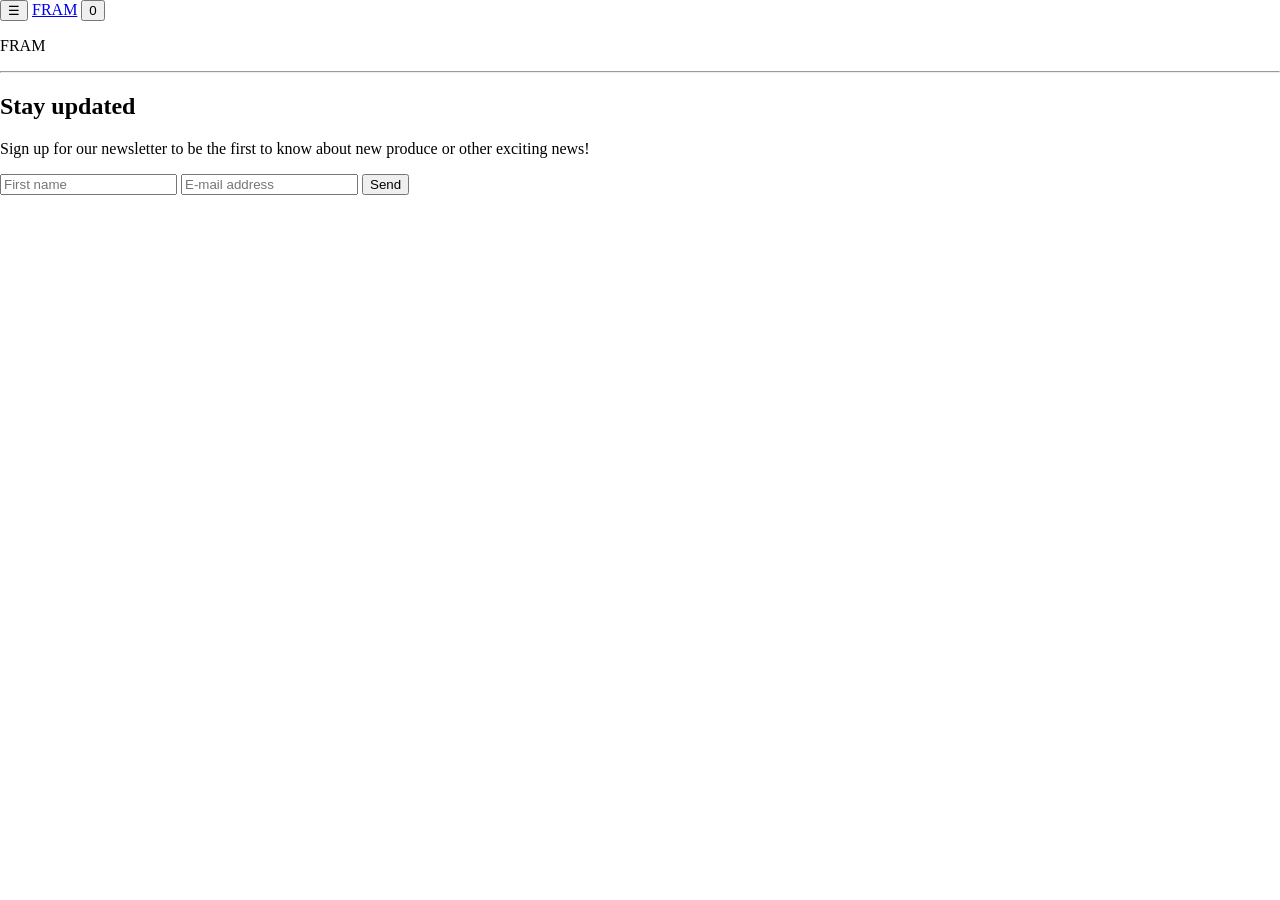
==== index.html @ ad3ede91 "Gjennomgått skrivefeil og oppdatert skjelettet til CSS filen" ====
<!DOCTYPE html>
<html lang="en">
<head>
    <meta charset="UTF-8">
    <meta name="viewport" content="width=device-width, initial-scale=1.0">
    <title>Sustainable food webshop</title>
    <link rel="stylesheet" href="style.css">
</head>
<body>
    <header class="header">
        <button class="menu-toggle" aria-label="Open menu" aria-expanded="false" aria-controls="main-menu">
            <span aria-hidden="true">☰</span>
        </button>

        <a href="index.html" class="logo">FRAM</a>

        <button class="cart" id="cart-button" aria-label="Shopping basket, 0 items">
            <span id="cart-count" aria-hidden="true">0</span>
        </button>

        <nav id="main-menu" class="main-menu" aria-label="Main menu" hidden>
            <ul>
                <li><a href="products.html">Products</a></li>
                <li><a href="chat.html">Chat</a></li>
                <li><a href="contact.html">Contact</a></li>
            </ul>
            <a href="#" class="checkout-link" aria-disabled="true">Checkout</a>
        </nav>
    </header>

    <main>
        <section class="hero">
        </section>

        <section class="intro-cards">
        </section>

        <section class="how-it-works">
        </section>

        <section class="popular-produce">
        </section>
    </main>

    <footer class="footer">
        <p class="logo">FRAM</p>
        <hr>
        <h2>Stay updated</h2>
        <p>Sign up for our newsletter to be the first to know about new produce or other exciting news!</p>
        <form class="newsletter-form">
            <label for="first-name" class="visually-hidden">First name</label>
            <input type="text" id="first-name" name="first-name" placeholder="First name" required>

            <label for="email" class="visually-hidden">E-mail address</label>
            <input type="email" id="email" name="email" placeholder="E-mail address" required>

            <button type="submit">Send</button>
        </form>
    </footer>
</body>
</html>
---- style.css ----
/* ---- Variabler ---- */
:root {
    /* legg inn farger og fonter fra Figma her */
}

/* ---- Generelt ---- */
*, *::before, *::after {
    box-sizing: border-box;
}

body {
    margin: 0;
}

.visually-hidden {
    position: absolute;
    width: 1px;
    height: 1px;
    overflow: hidden;
    clip: rect(0 0 0 0);
    white-space: nowrap;
}

/* ---- Felles komponenter ---- */
.header { }
.menu-toggle { }
.logo { }
.cart { }
.main-menu { }
.main-menu[hidden] { display: none; }
.checkout-link { }

.footer { }
.footer .logo { }
.newsletter-form { }

/* ---- Forside ---- */
.hero { }
.intro-cards { }
.how-it-works { }
.popular-produce { }

/* ---- Produktside ---- */
.produce-catalogue { }
.map-section { }

/* ---- Kontaktside ---- */

/* ---- Chatbot ---- */

/* ---- Responsivt (@media) ---- */
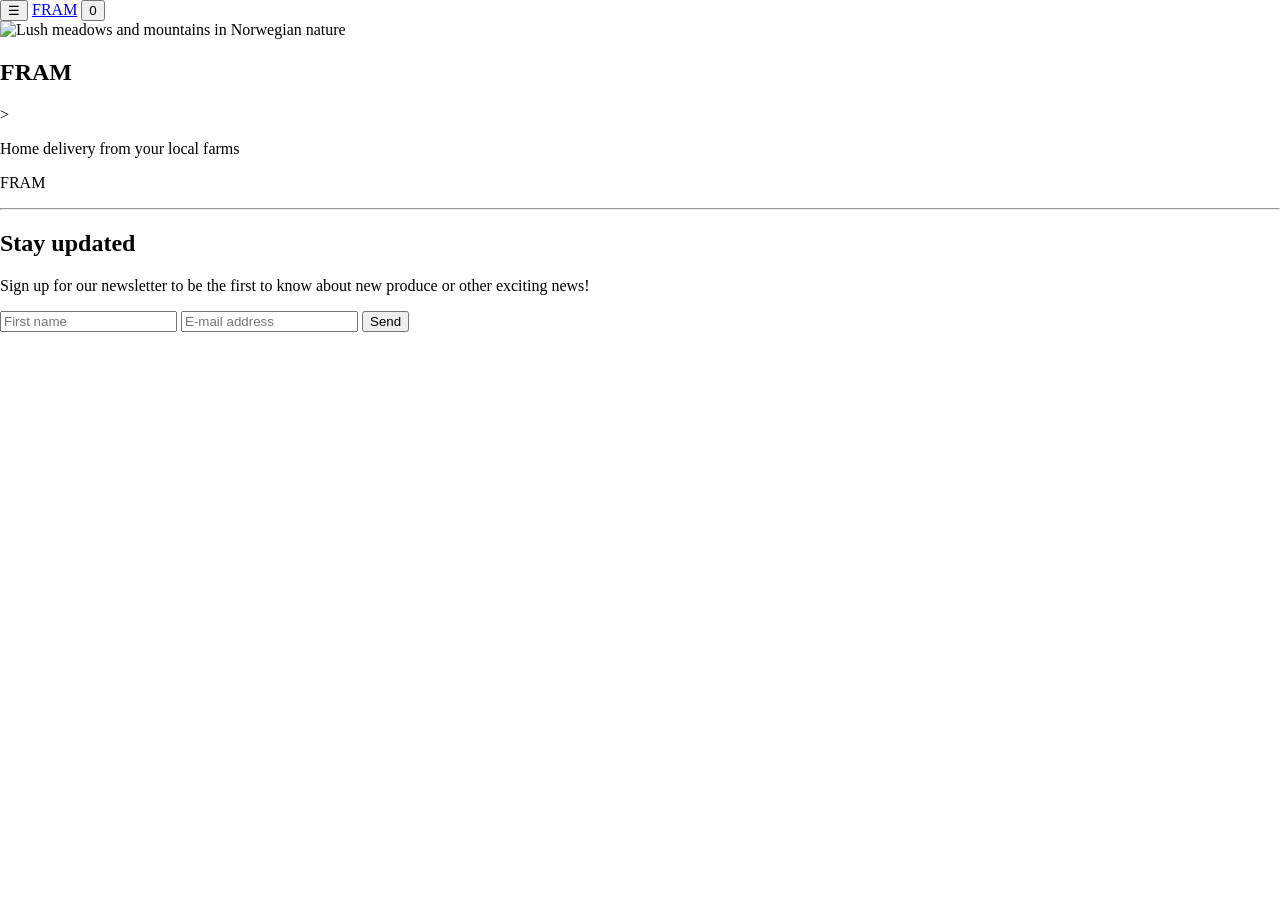
==== commit 6a8a680c: "Skrevet html for hero" ====
--- a/index.html
+++ b/index.html
@@ -30,6 +30,13 @@
 
     <main>
         <section class="hero">
+             <img src="" alt="Lush meadows and mountains in Norwegian nature">
+
+            <div class="hero-container">
+                <h1>FRAM</h1>
+                 <!-- vertikal strek-->>
+                 <p class="hero-tagline">Home delivery from your local farms</p>
+            </div>
         </section>
 
         <section class="intro-cards">
--- a/style.css
+++ b/style.css
@@ -35,7 +35,16 @@
 .newsletter-form { }
 
 /* ---- Forside ---- */
-.hero { }
+.hero { 
+    background-image: ;
+}
+.hero-container {
+
+}
+
+.hero-tagline {
+    
+}
 .intro-cards { }
 .how-it-works { }
 .popular-produce { }
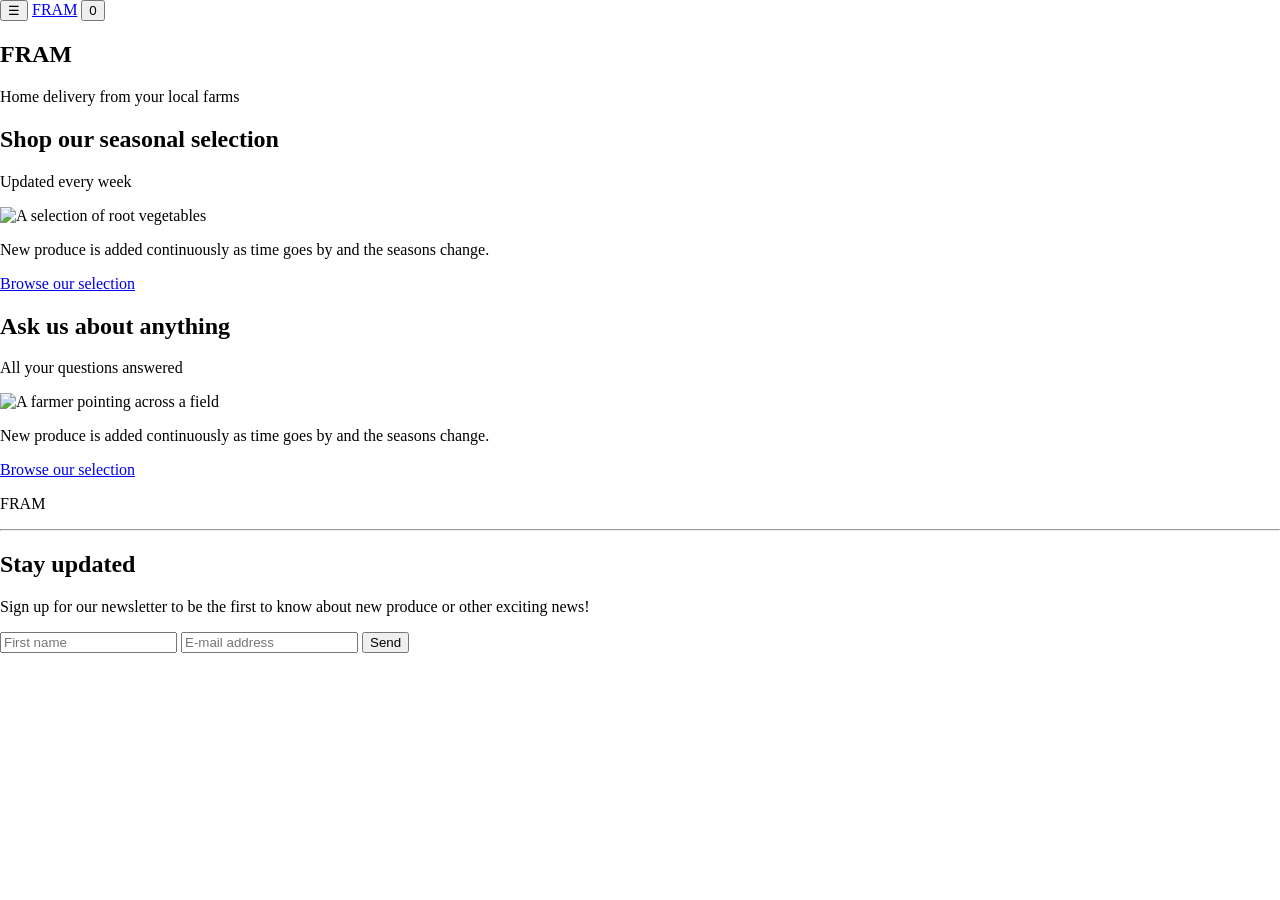
==== commit 80614d52: "La til html for intro cards" ====
--- a/index.html
+++ b/index.html
@@ -30,16 +30,29 @@
 
     <main>
         <section class="hero">
-             <img src="" alt="Lush meadows and mountains in Norwegian nature">
-
             <div class="hero-container">
                 <h1>FRAM</h1>
-                 <!-- vertikal strek-->>
+                 <!-- vertikal strek-->
                  <p class="hero-tagline">Home delivery from your local farms</p>
             </div>
         </section>
 
         <section class="intro-cards">
+            <article class="intro-card">
+                <h2>Shop our seasonal selection</h2>
+                <p class="intro-card-subheading">Updated every week</p>
+                <img src="LINK HER" alt="A selection of root vegetables">
+                <p>New produce is added continuously as time goes by and the seasons change.</p>
+                <a href="products.html" class="button">Browse our selection</a>
+            </article>
+
+            <article class="intro-card">
+                <h2>Ask us about anything</h2>
+                <p class="intro-card-subheading">All your questions answered</p>
+                <img src="LINK HER" alt="A farmer pointing across a field">
+                <p>New produce is added continuously as time goes by and the seasons change.</p>
+                <a href="products.html" class="button">Browse our selection</a>
+            </article>
         </section>
 
         <section class="how-it-works">
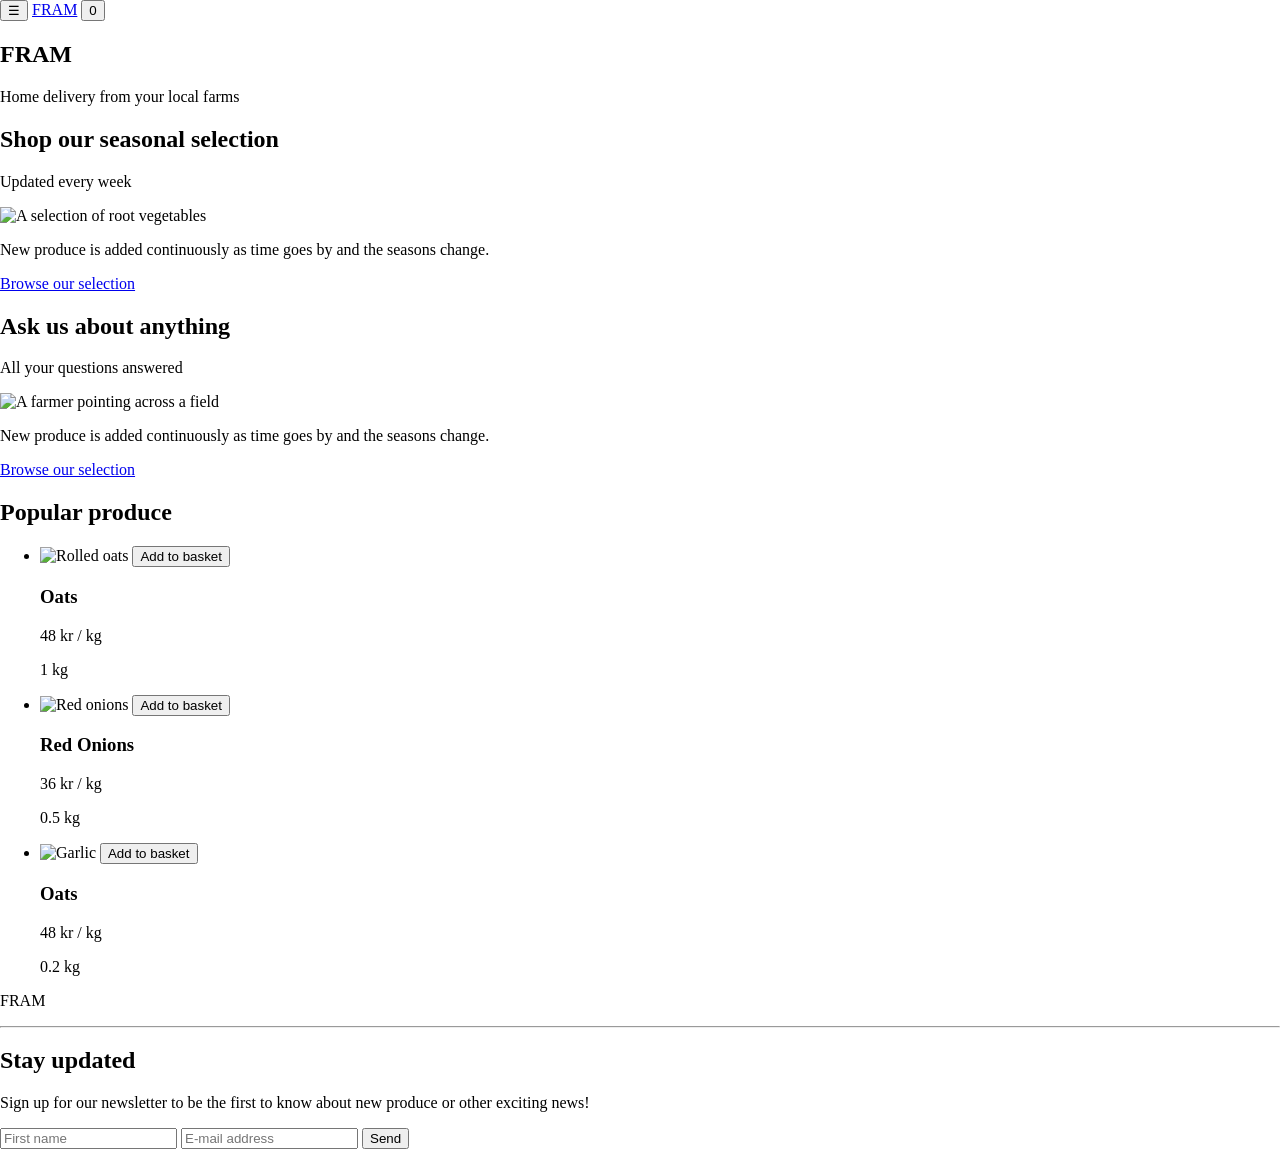
==== commit e11badc6: "La til html for popular produce seksjonen" ====
--- a/index.html
+++ b/index.html
@@ -59,6 +59,53 @@
         </section>
 
         <section class="popular-produce">
+            <h2>Popular produce</h2>
+
+            <ul class="carousel" aria-label="Popular produce">
+                <li class="carousel-item">
+                    <article class="product-card">
+                        <div class="product-card-image">
+                            <img src="LINK HER" alt="Rolled oats">
+                            <button class="button-basket" aria-label="Add oats to basket">Add to basket</button>
+                        </div>
+                        <div class="product-card-info">
+                            <h3>Oats</h3>
+                            <p class="product-card-price">48 kr / kg</p>
+                            <p class="product-card-weight">1 kg</p>
+                        </div>
+                    </article>
+                </li>
+                
+                <li class="carousel-item">
+                    <article class="product-card">
+                        <div class="product-card-image">
+                            <img src="LINK HER" alt="Red onions">
+                            <button class="button-basket" aria-label="Add red onions to basket">Add to basket</button>
+                        </div>
+                        <div class="product-card-info">
+                            <h3>Red Onions</h3>
+                            <p class="product-card-price">36 kr / kg</p>
+                            <p class="product-card-weight">0.5 kg</p>
+                        </div>
+                    </article>
+                </li>
+
+                <li class="carousel-item">
+                    <article class="product-card">
+                        <div class="product-card-image">
+                            <img src="LINK HER" alt="Garlic">
+                            <button class="button-basket" aria-label="Add garlic to basket">Add to basket</button>
+                        </div>
+                        <div class="product-card-info">
+                            <h3>Oats</h3>
+                            <p class="product-card-price">48 kr / kg</p>
+                            <p class="product-card-weight">0.2 kg</p>
+                        </div>
+                    </article>
+                </li>
+            </ul>
+        </section>
+
         </section>
     </main>
 
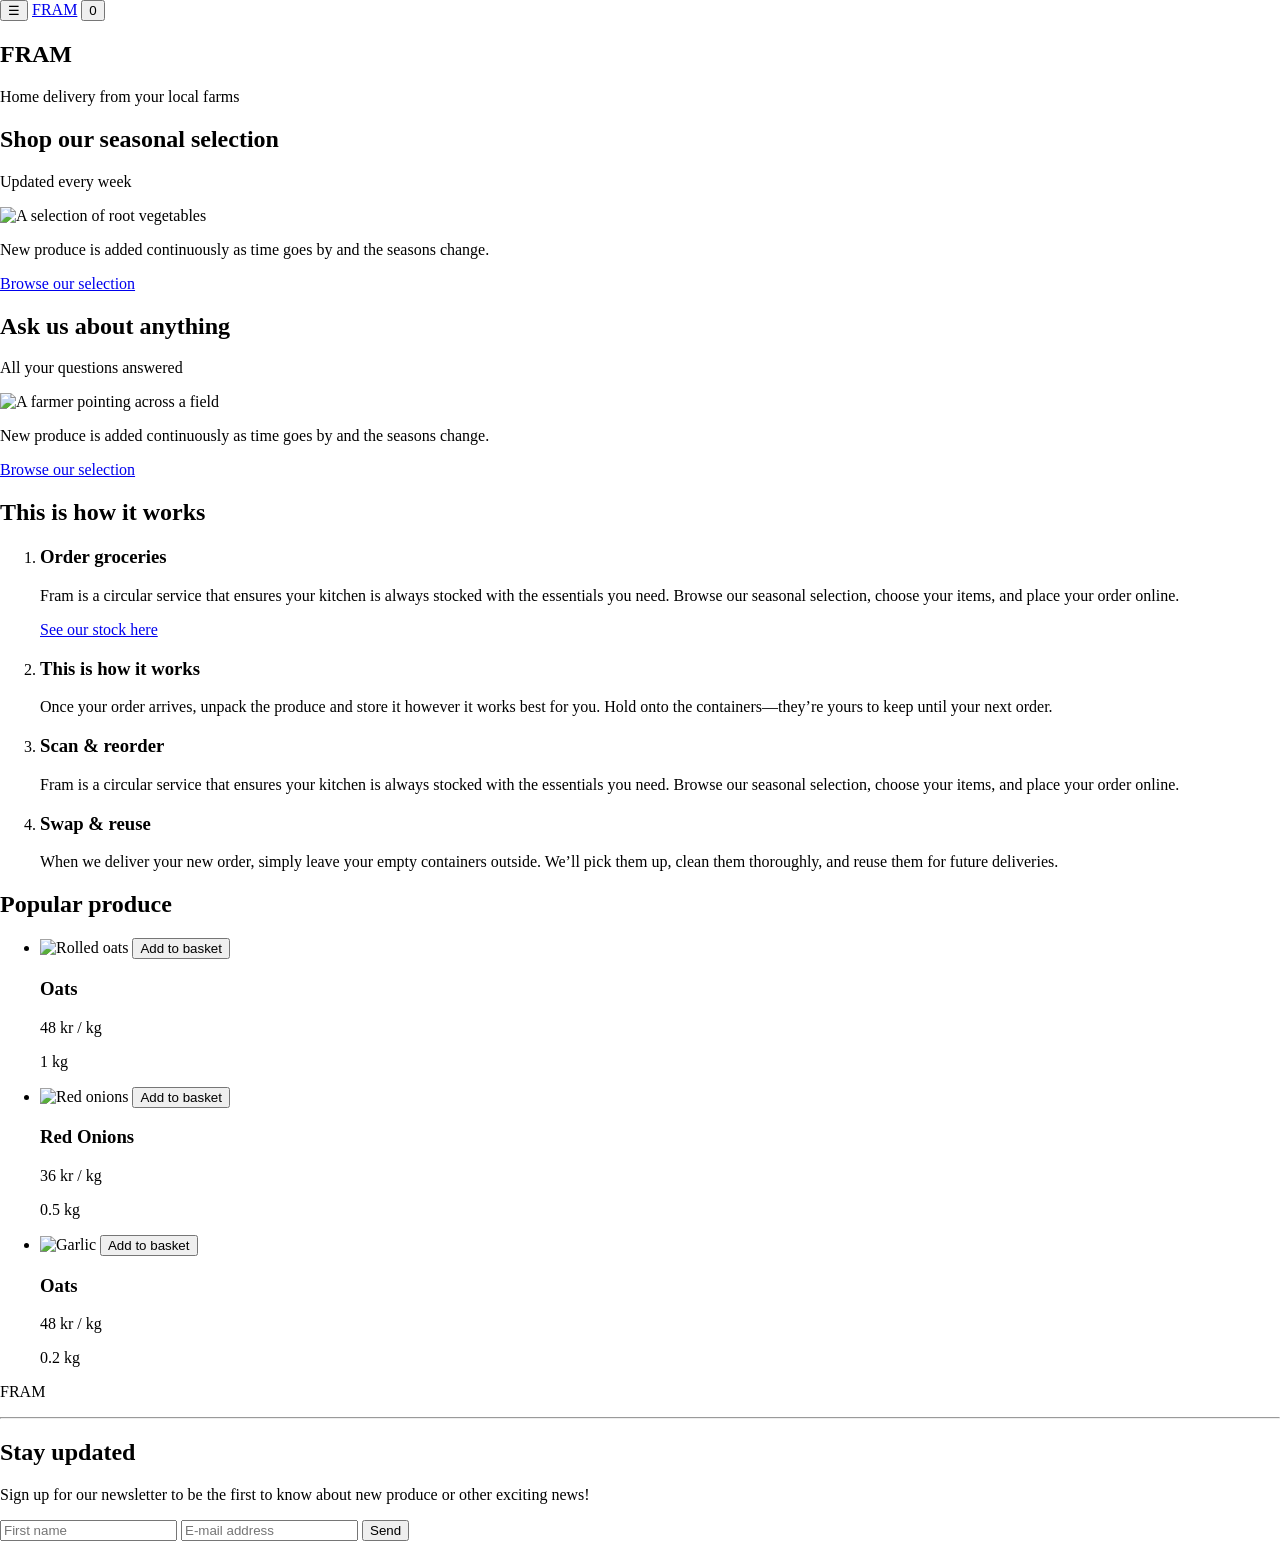
==== commit d2510c0d: "La til steg for "How it works" seksjonen" ====
--- a/index.html
+++ b/index.html
@@ -56,6 +56,32 @@
         </section>
 
         <section class="how-it-works">
+            <h2>This is how it works</h2>
+
+            <ol class="steps">
+                <li class="step">
+                    <h3>Order groceries</h3>
+                    <div class="step-text">
+                        <p>Fram is a circular service that ensures your kitchen is always stocked with the essentials you need. Browse our seasonal selection, choose your items, and place your order online.</p>
+                        <a href="products.html">See our stock here</a>
+                    </div>
+                </li>
+
+                <li class="step">
+                    <h3>This is how it works</h3>
+                    <p>Once your order arrives, unpack the produce and store it however it works best for you. Hold onto the containers—they’re yours to keep until your next order.</p>
+                </li>  
+
+                <li class="step">
+                    <h3>Scan & reorder</h3>
+                    <p>Fram is a circular service that ensures your kitchen is always stocked with the essentials you need. Browse our seasonal selection, choose your items, and place your order online.</p>
+                </li>
+
+                <li class="step">
+                    <h3>Swap & reuse</h3>
+                    <p>When we deliver your new order, simply leave your empty containers outside. We’ll pick them up, clean them thoroughly, and reuse them for future deliveries.</p>                    
+                </li>
+            </ol>
         </section>
 
         <section class="popular-produce">
@@ -105,8 +131,6 @@
                 </li>
             </ul>
         </section>
-
-        </section>
     </main>
 
     <footer class="footer">
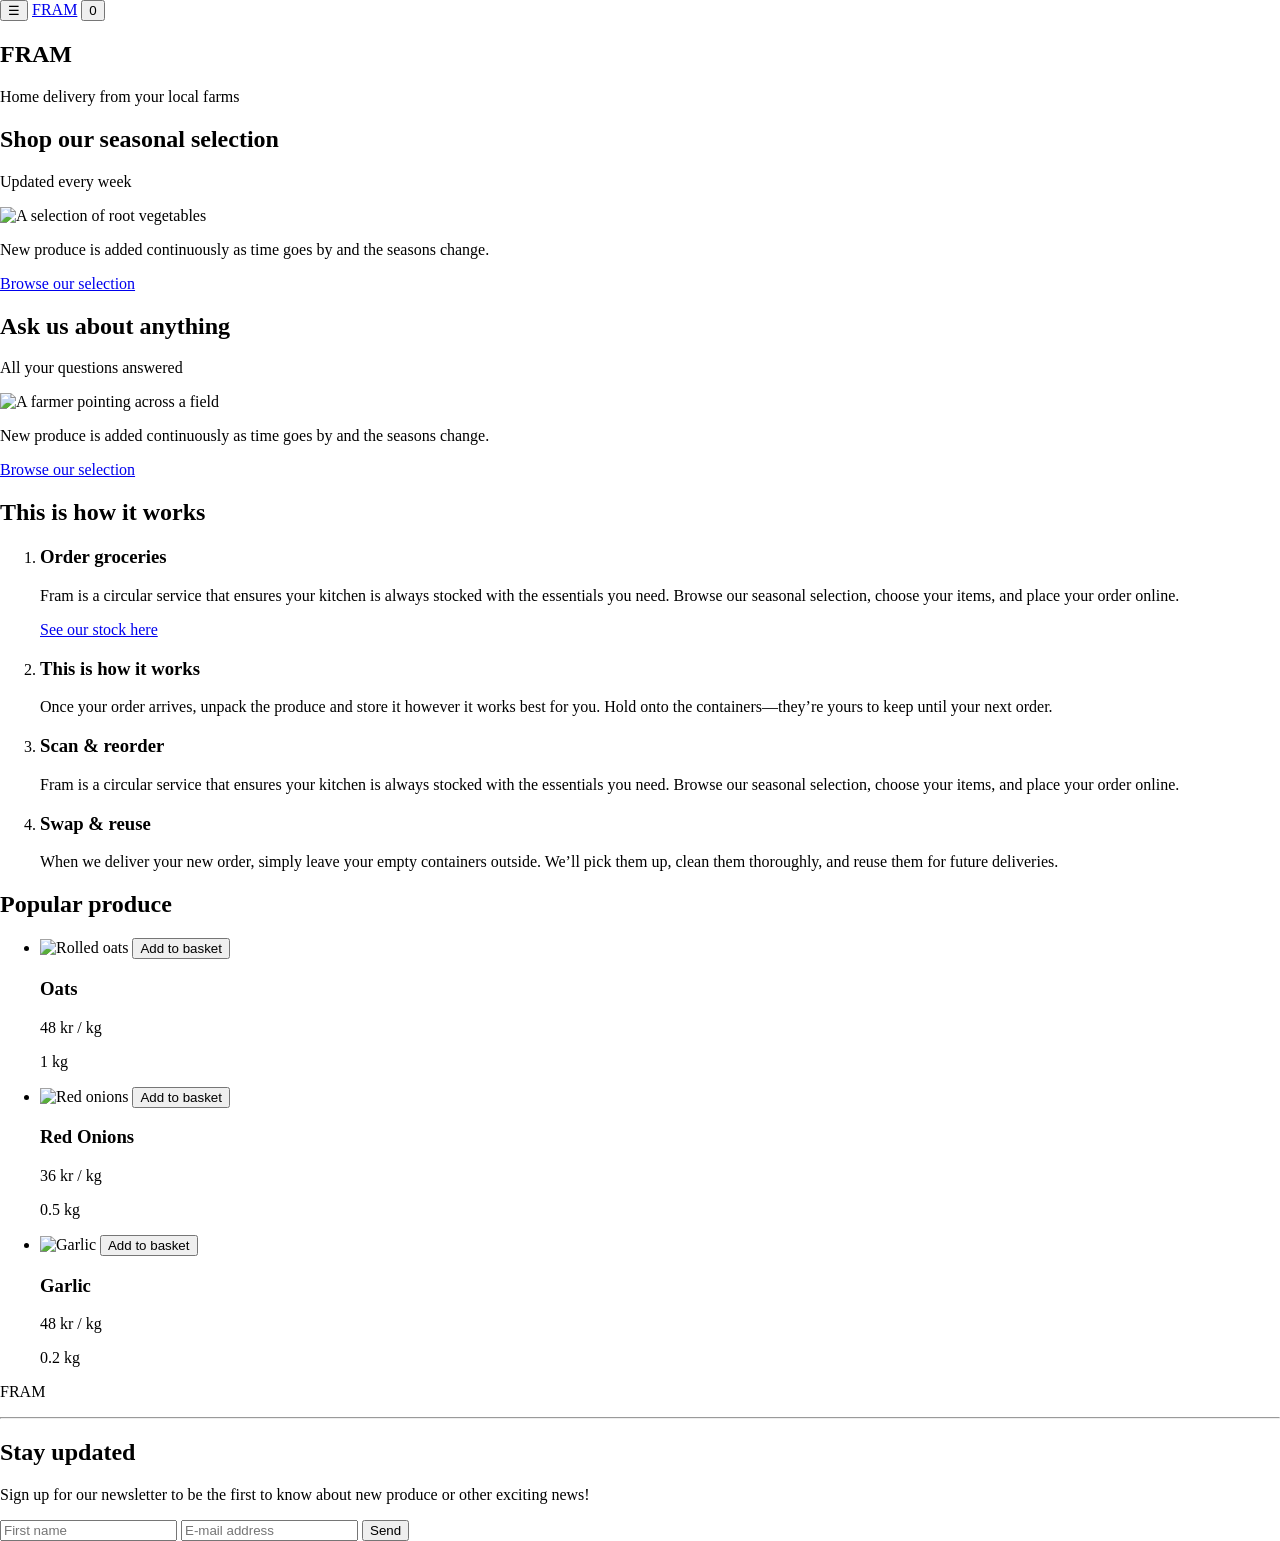
==== commit 68f1a24a: "Rettet skrivefeil. La inn html for header og footer i products.html" ====
--- a/index.html
+++ b/index.html
@@ -1,11 +1,13 @@
 <!DOCTYPE html>
 <html lang="en">
+
 <head>
     <meta charset="UTF-8">
     <meta name="viewport" content="width=device-width, initial-scale=1.0">
     <title>Sustainable food webshop</title>
     <link rel="stylesheet" href="style.css">
 </head>
+
 <body>
     <header class="header">
         <button class="menu-toggle" aria-label="Open menu" aria-expanded="false" aria-controls="main-menu">
@@ -32,8 +34,7 @@
         <section class="hero">
             <div class="hero-container">
                 <h1>FRAM</h1>
-                 <!-- vertikal strek-->
-                 <p class="hero-tagline">Home delivery from your local farms</p>
+                <p class="hero-tagline">Home delivery from your local farms</p>
             </div>
         </section>
 
@@ -62,24 +63,28 @@
                 <li class="step">
                     <h3>Order groceries</h3>
                     <div class="step-text">
-                        <p>Fram is a circular service that ensures your kitchen is always stocked with the essentials you need. Browse our seasonal selection, choose your items, and place your order online.</p>
+                        <p>Fram is a circular service that ensures your kitchen is always stocked with the essentials
+                            you need. Browse our seasonal selection, choose your items, and place your order online.</p>
                         <a href="products.html">See our stock here</a>
                     </div>
                 </li>
 
                 <li class="step">
                     <h3>This is how it works</h3>
-                    <p>Once your order arrives, unpack the produce and store it however it works best for you. Hold onto the containers—they’re yours to keep until your next order.</p>
-                </li>  
+                    <p>Once your order arrives, unpack the produce and store it however it works best for you. Hold onto
+                        the containers—they’re yours to keep until your next order.</p>
+                </li>
 
                 <li class="step">
                     <h3>Scan & reorder</h3>
-                    <p>Fram is a circular service that ensures your kitchen is always stocked with the essentials you need. Browse our seasonal selection, choose your items, and place your order online.</p>
+                    <p>Fram is a circular service that ensures your kitchen is always stocked with the essentials you
+                        need. Browse our seasonal selection, choose your items, and place your order online.</p>
                 </li>
 
                 <li class="step">
                     <h3>Swap & reuse</h3>
-                    <p>When we deliver your new order, simply leave your empty containers outside. We’ll pick them up, clean them thoroughly, and reuse them for future deliveries.</p>                    
+                    <p>When we deliver your new order, simply leave your empty containers outside. We’ll pick them up,
+                        clean them thoroughly, and reuse them for future deliveries.</p>
                 </li>
             </ol>
         </section>
@@ -101,7 +106,7 @@
                         </div>
                     </article>
                 </li>
-                
+
                 <li class="carousel-item">
                     <article class="product-card">
                         <div class="product-card-image">
@@ -123,7 +128,7 @@
                             <button class="button-basket" aria-label="Add garlic to basket">Add to basket</button>
                         </div>
                         <div class="product-card-info">
-                            <h3>Oats</h3>
+                            <h3>Garlic</h3>
                             <p class="product-card-price">48 kr / kg</p>
                             <p class="product-card-weight">0.2 kg</p>
                         </div>
@@ -149,4 +154,5 @@
         </form>
     </footer>
 </body>
+
 </html>
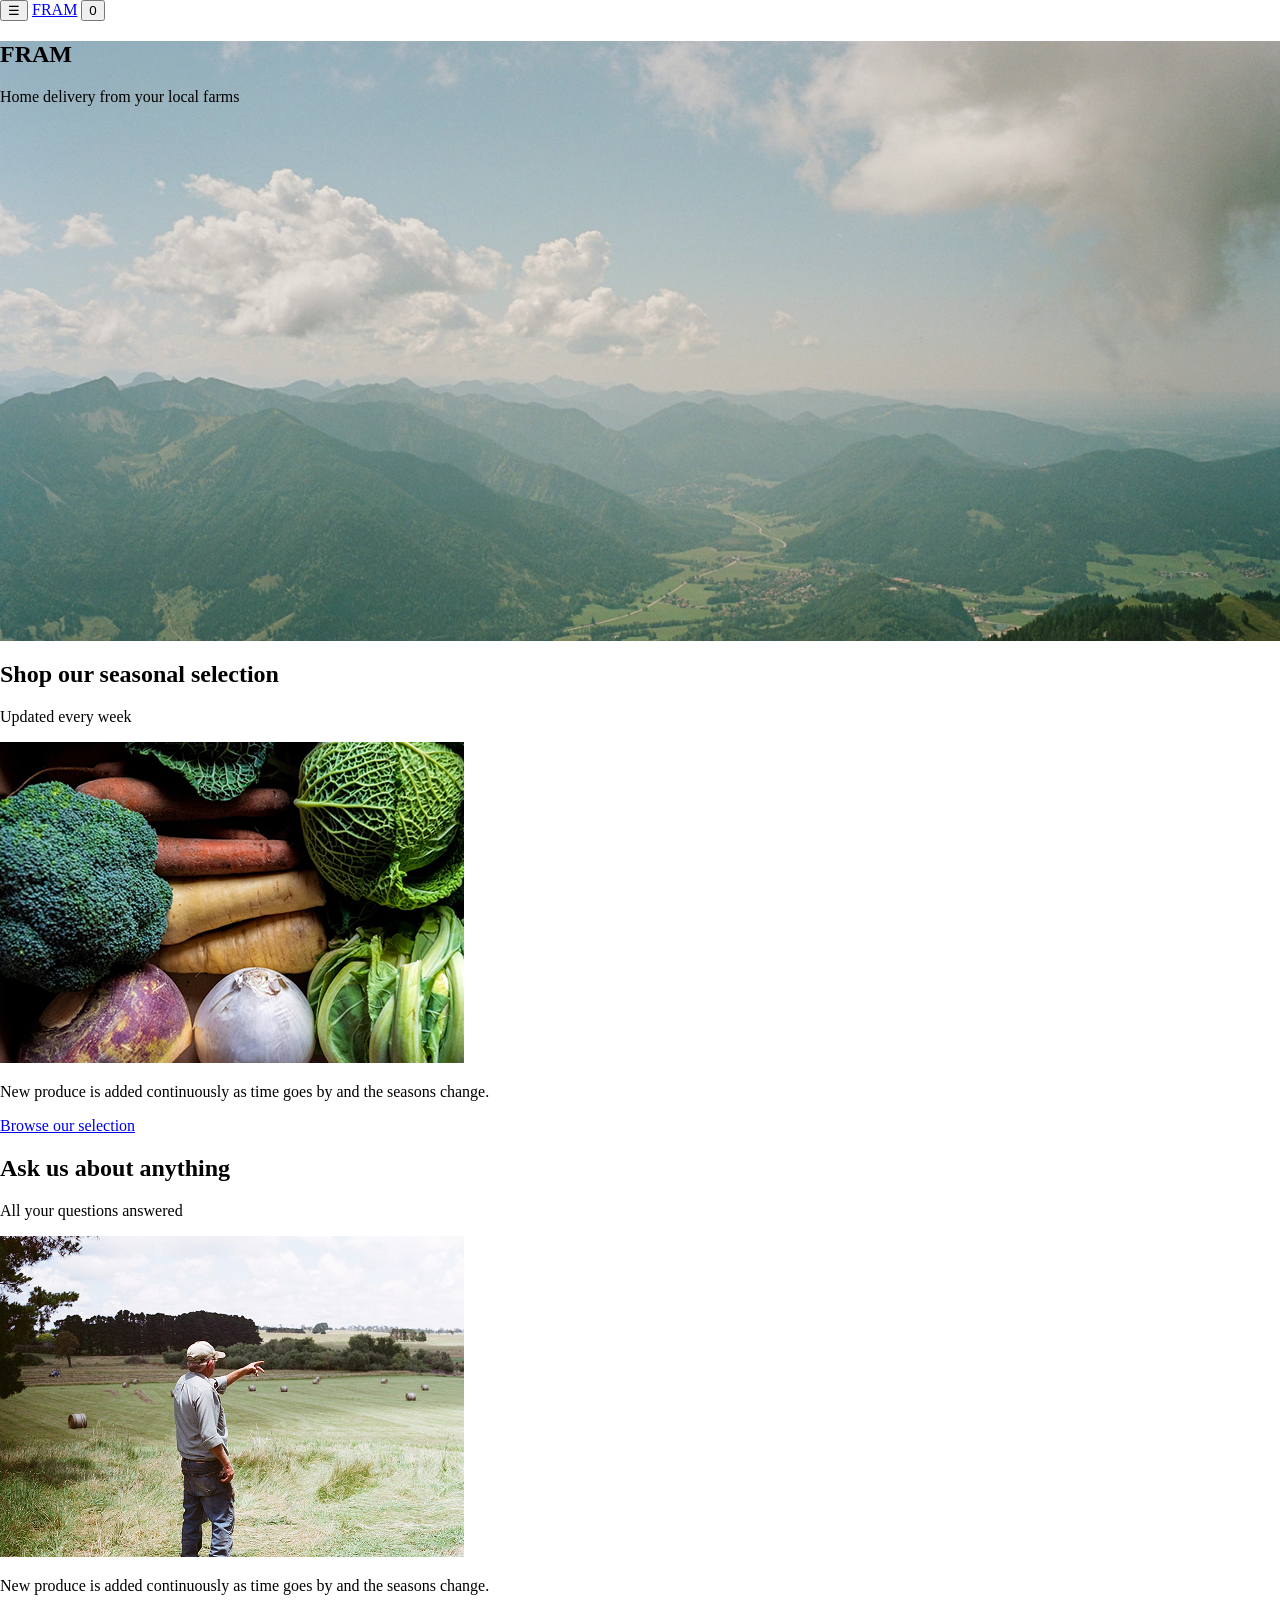
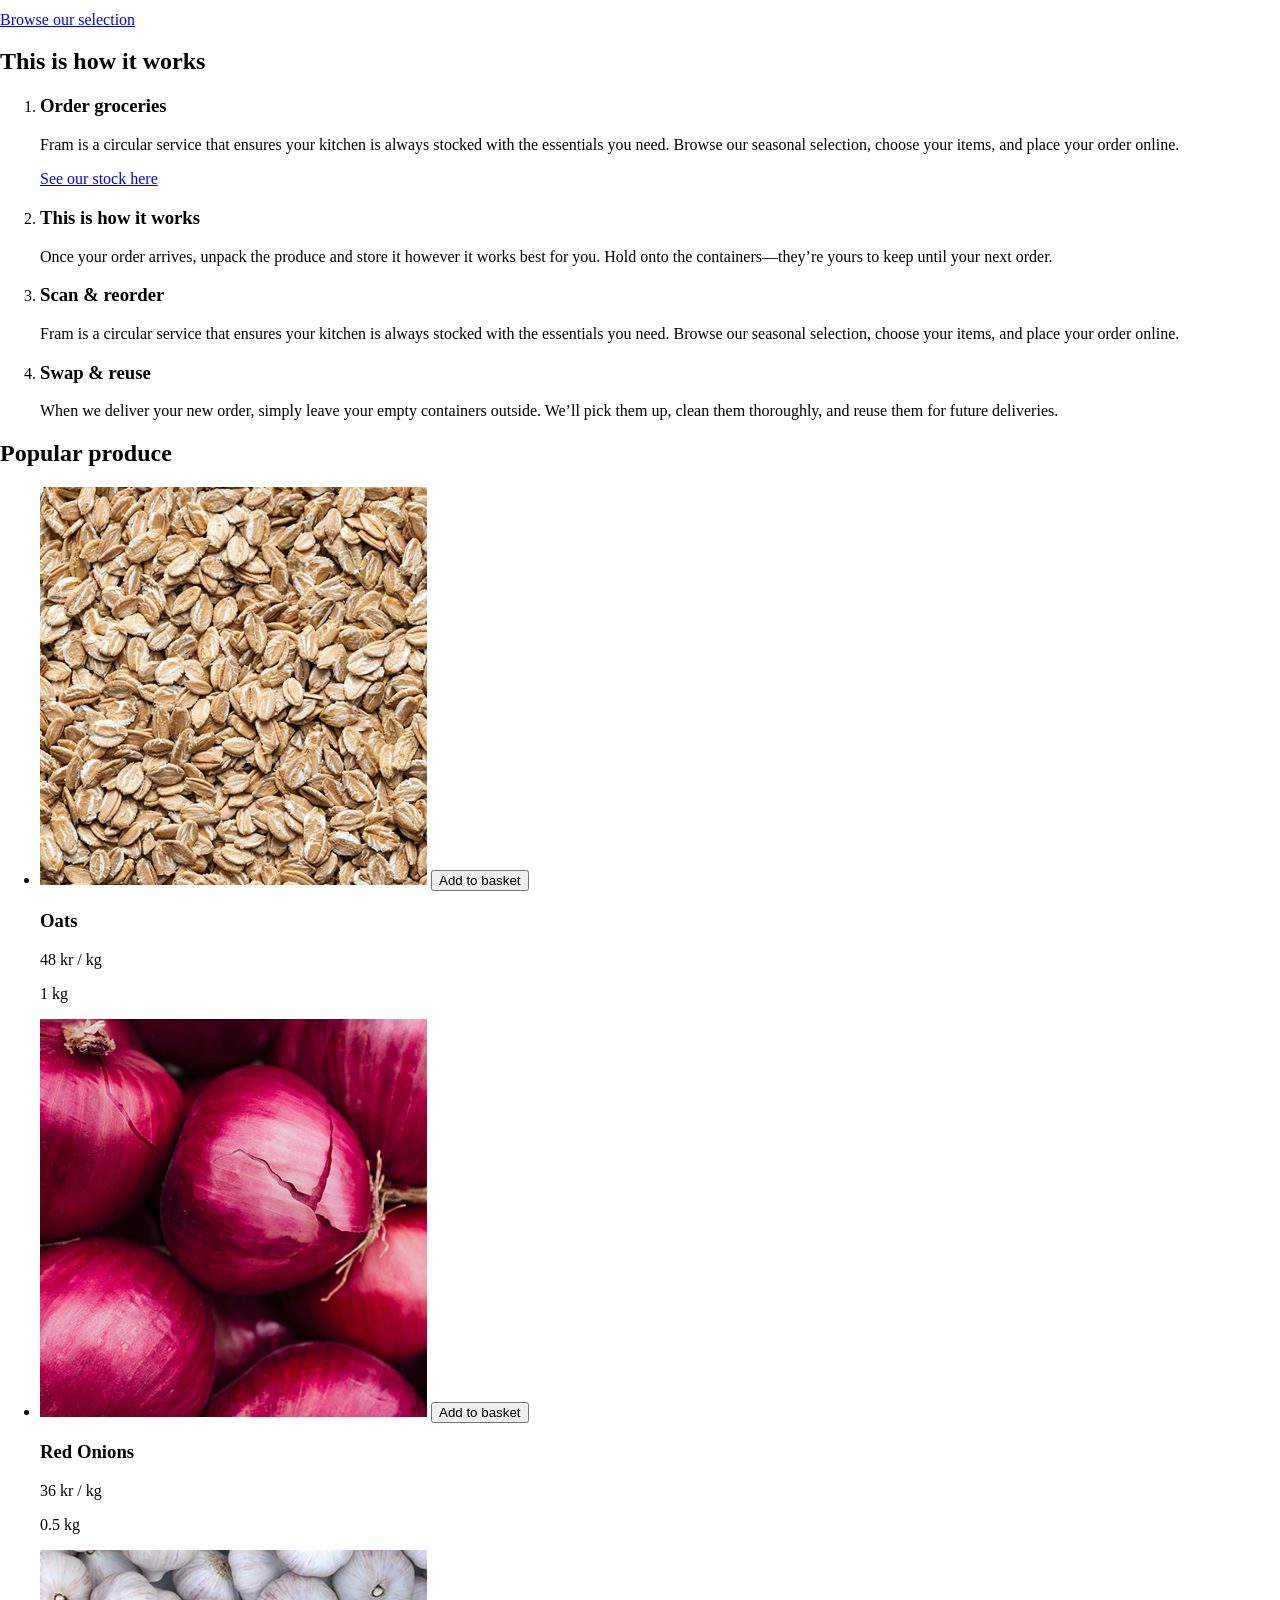
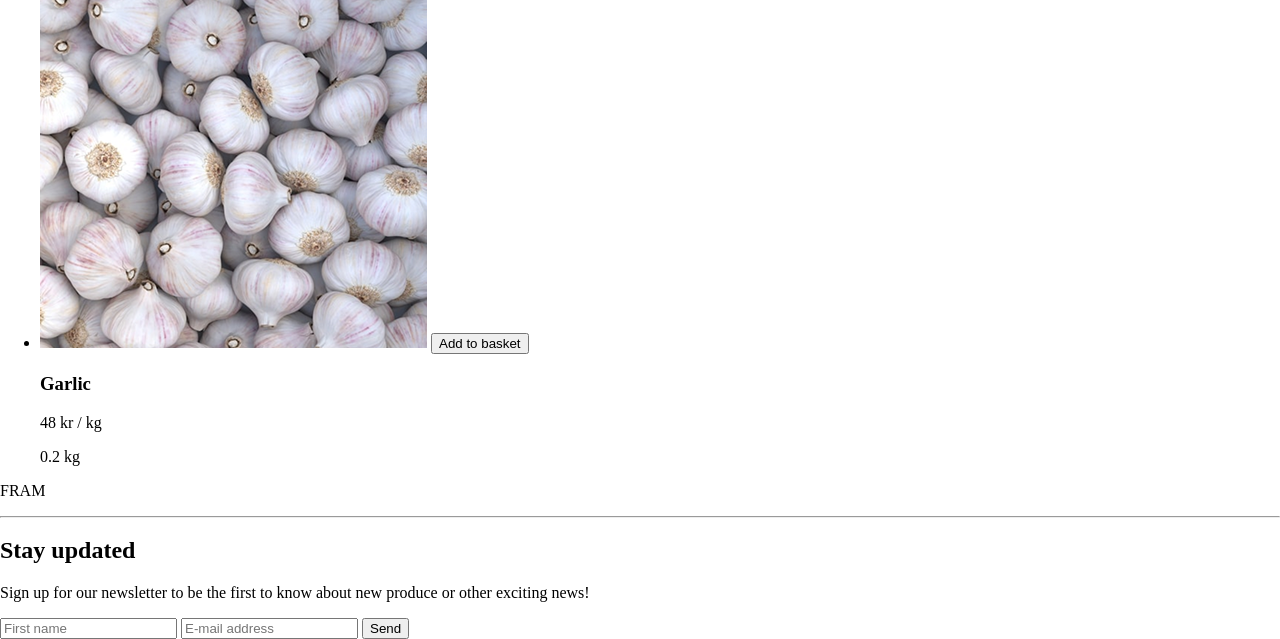
==== commit a0780404: "Skrevet inn html for alle bilder på index og products. Startet på html for kontaktskjema" ====
--- a/index.html
+++ b/index.html
@@ -4,7 +4,7 @@
 <head>
     <meta charset="UTF-8">
     <meta name="viewport" content="width=device-width, initial-scale=1.0">
-    <title>Sustainable food webshop</title>
+    <title>Sustainable food webshop main page</title>
     <link rel="stylesheet" href="style.css">
 </head>
 
@@ -42,7 +42,7 @@
             <article class="intro-card">
                 <h2>Shop our seasonal selection</h2>
                 <p class="intro-card-subheading">Updated every week</p>
-                <img src="LINK HER" alt="A selection of root vegetables">
+                <img src="images/vegetables.png" alt="A selection of root vegetables">
                 <p>New produce is added continuously as time goes by and the seasons change.</p>
                 <a href="products.html" class="button">Browse our selection</a>
             </article>
@@ -50,7 +50,7 @@
             <article class="intro-card">
                 <h2>Ask us about anything</h2>
                 <p class="intro-card-subheading">All your questions answered</p>
-                <img src="LINK HER" alt="A farmer pointing across a field">
+                <img src="images/farmer.png" alt="A farmer pointing across a field">
                 <p>New produce is added continuously as time goes by and the seasons change.</p>
                 <a href="products.html" class="button">Browse our selection</a>
             </article>
@@ -96,7 +96,7 @@
                 <li class="carousel-item">
                     <article class="product-card">
                         <div class="product-card-image">
-                            <img src="LINK HER" alt="Rolled oats">
+                            <img src="images/oats.png" alt="Rolled oats">
                             <button class="button-basket" aria-label="Add oats to basket">Add to basket</button>
                         </div>
                         <div class="product-card-info">
@@ -110,7 +110,7 @@
                 <li class="carousel-item">
                     <article class="product-card">
                         <div class="product-card-image">
-                            <img src="LINK HER" alt="Red onions">
+                            <img src="images/redonions.png" alt="Red onions">
                             <button class="button-basket" aria-label="Add red onions to basket">Add to basket</button>
                         </div>
                         <div class="product-card-info">
@@ -124,7 +124,7 @@
                 <li class="carousel-item">
                     <article class="product-card">
                         <div class="product-card-image">
-                            <img src="LINK HER" alt="Garlic">
+                            <img src="images/garlic.png" alt="Garlic">
                             <button class="button-basket" aria-label="Add garlic to basket">Add to basket</button>
                         </div>
                         <div class="product-card-info">
--- a/style.css
+++ b/style.css
@@ -36,14 +36,18 @@
 
 /* ---- Forside ---- */
 .hero { 
-    background-image: ;
+    background-image: url("images/hero.png");
+    background-size: cover;
+    background-position: center;
+    background-repeat: no-repeat;
+    min-height: 600px;
 }
 .hero-container {
 
 }
 
 .hero-tagline {
-    
+
 }
 .intro-cards { }
 .how-it-works { }
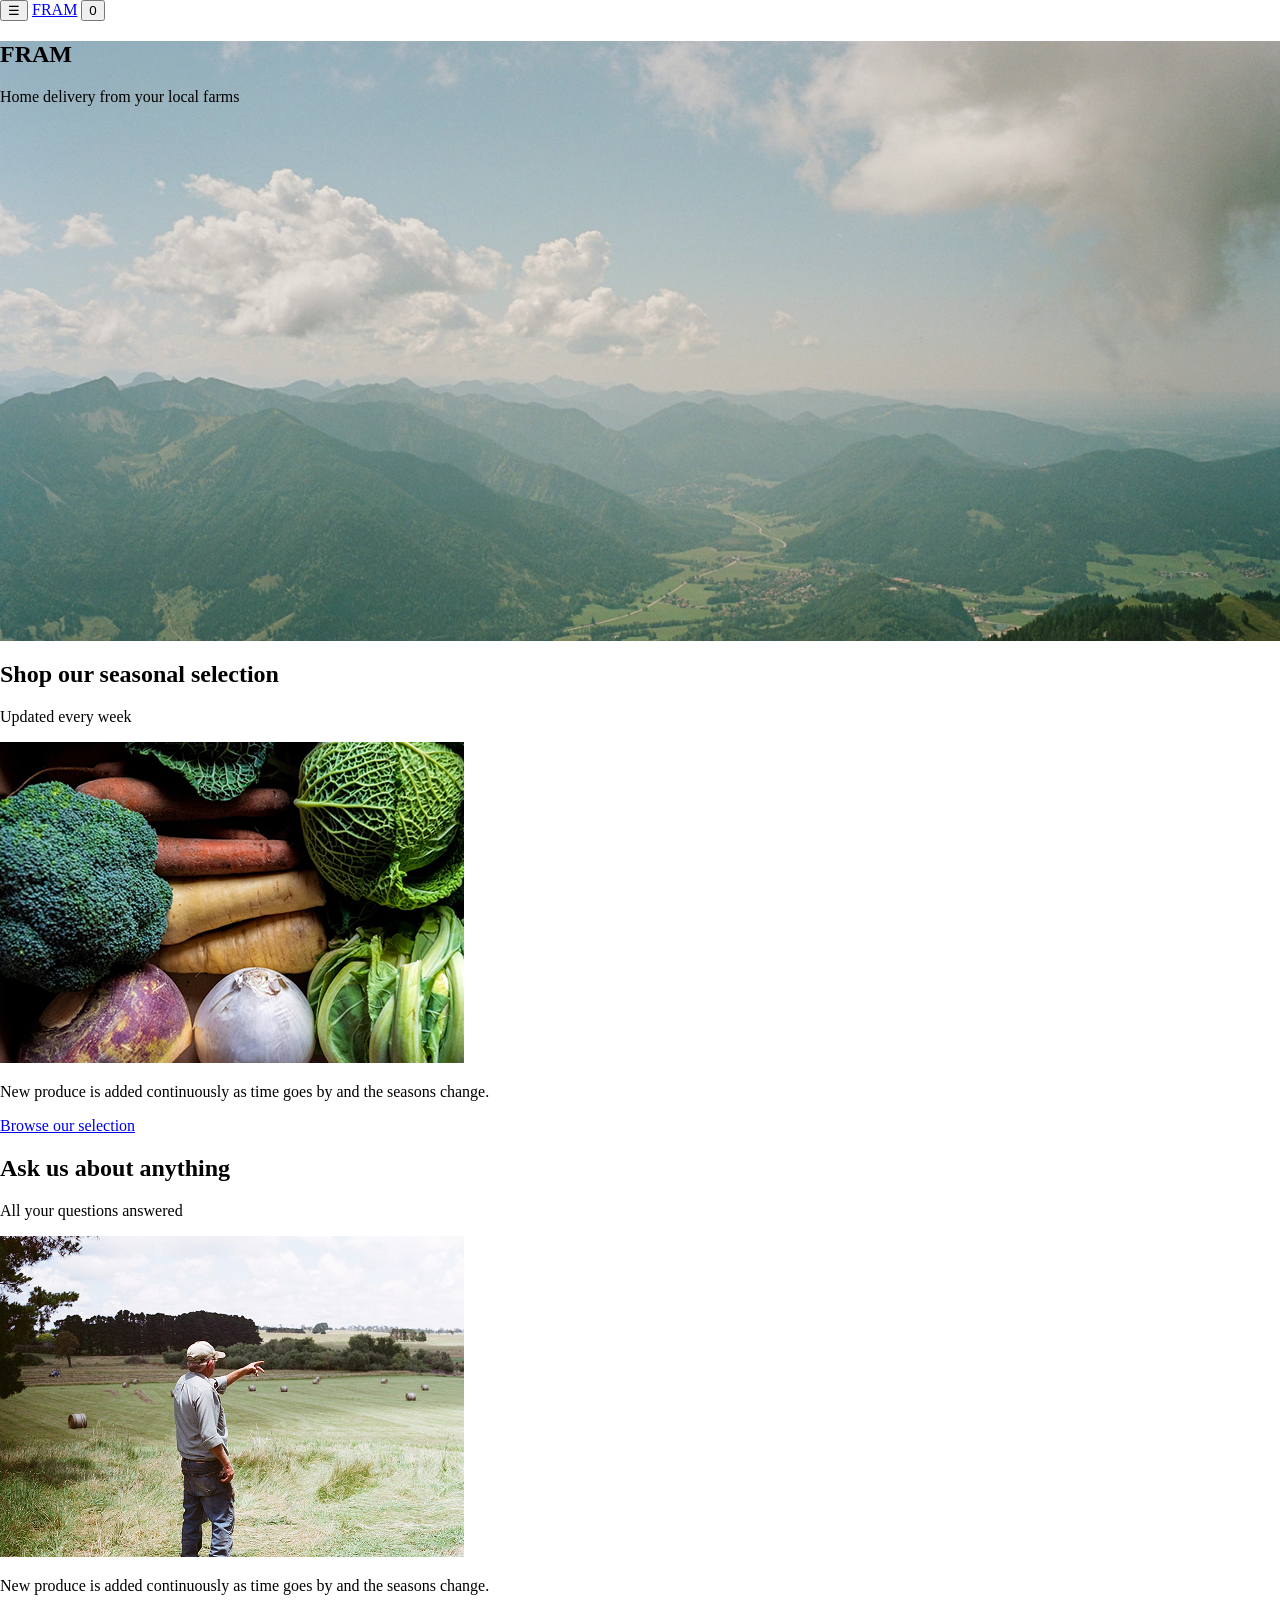
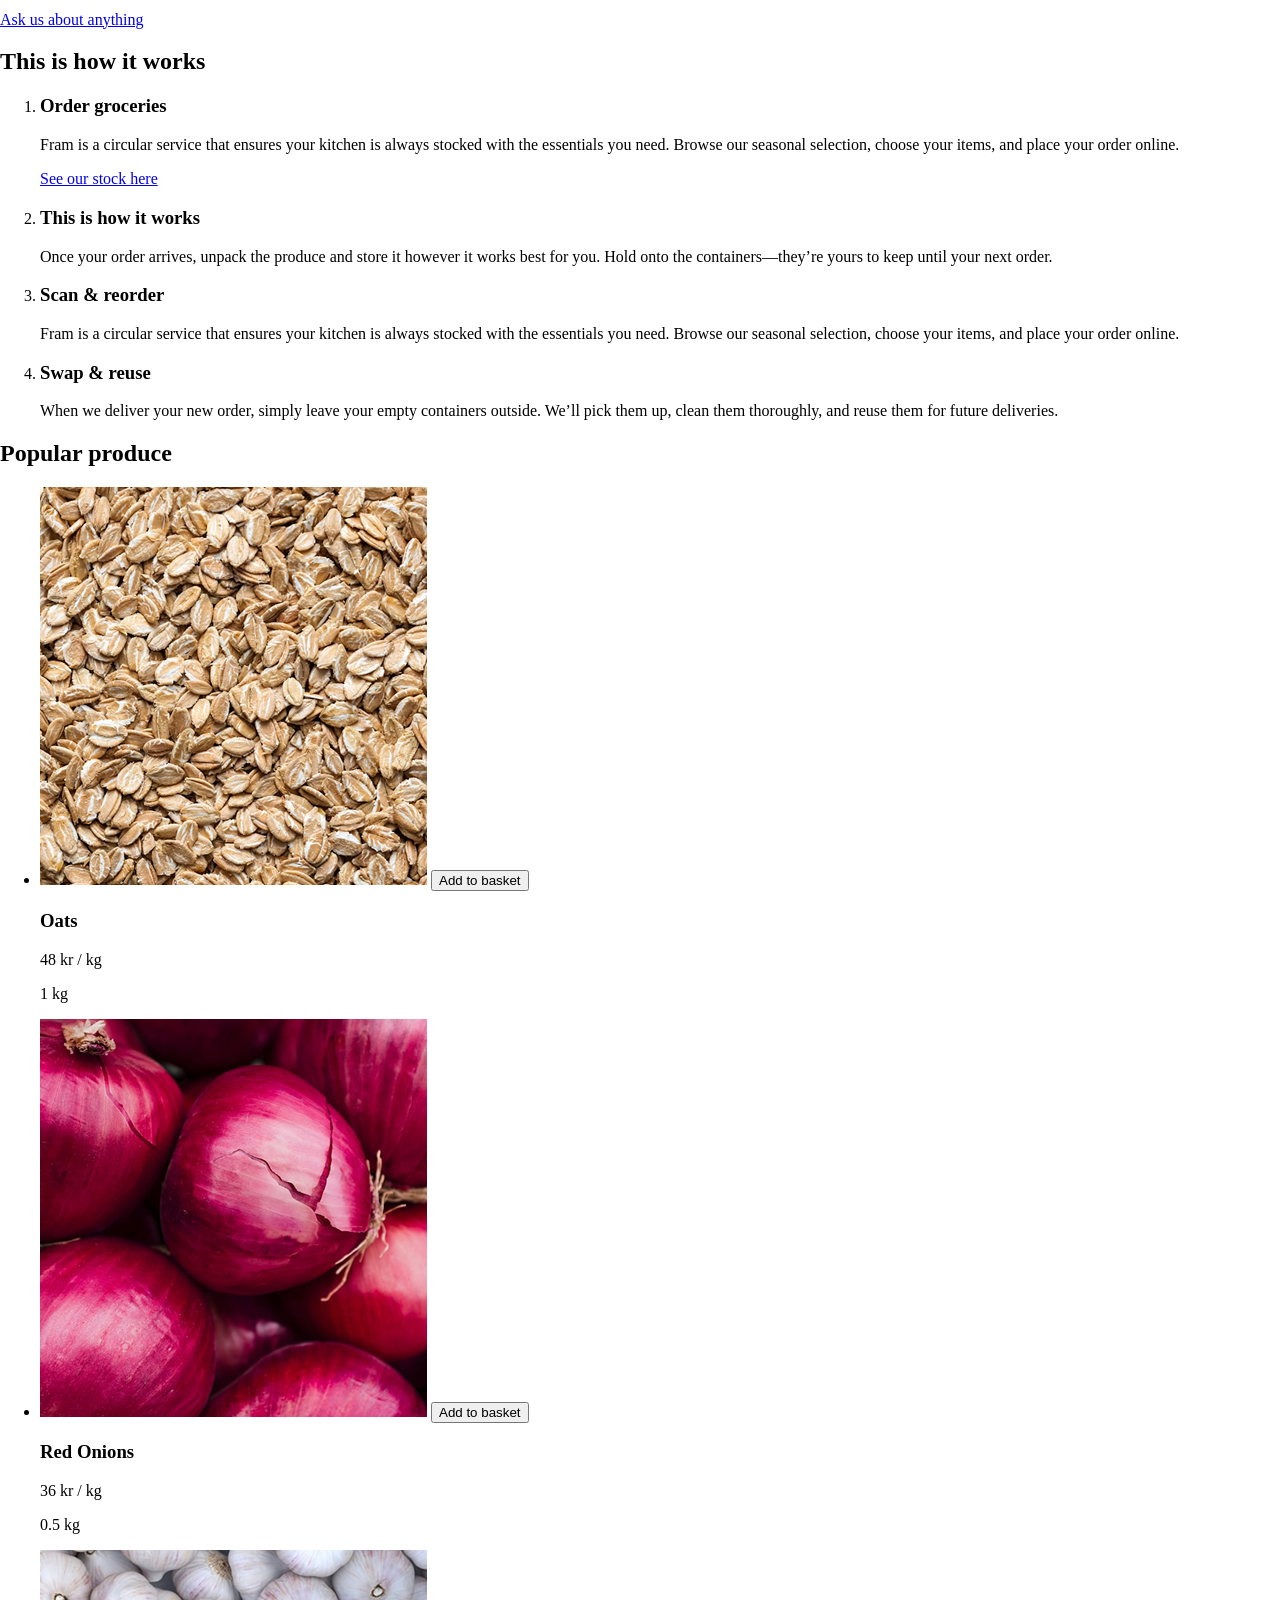
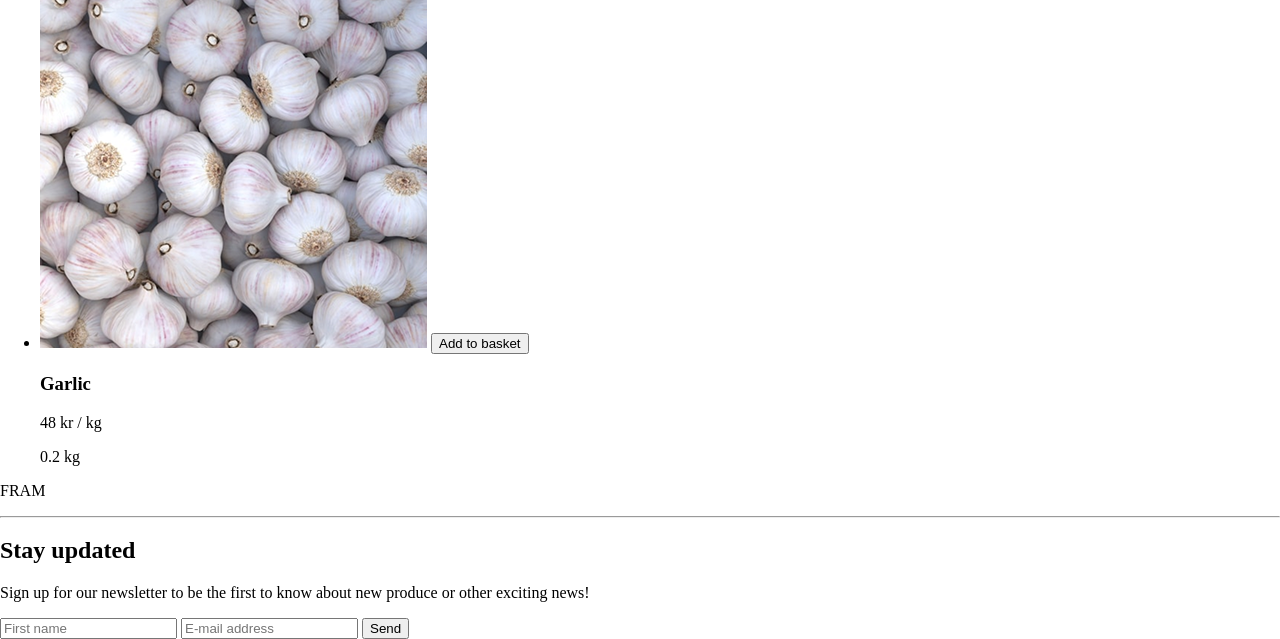
==== commit efcc38b5: "Endret title på sidene til å bli mer oversiktlig. Endret aria labels som var skrevet feil og ikke op" ====
--- a/index.html
+++ b/index.html
@@ -4,7 +4,7 @@
 <head>
     <meta charset="UTF-8">
     <meta name="viewport" content="width=device-width, initial-scale=1.0">
-    <title>Sustainable food webshop main page</title>
+    <title>Main page FRAM</title>
     <link rel="stylesheet" href="style.css">
 </head>
 
@@ -52,7 +52,7 @@
                 <p class="intro-card-subheading">All your questions answered</p>
                 <img src="images/farmer.png" alt="A farmer pointing across a field">
                 <p>New produce is added continuously as time goes by and the seasons change.</p>
-                <a href="products.html" class="button">Browse our selection</a>
+                <a href="chat.html" class="button">Ask us about anything</a>
             </article>
         </section>
 
@@ -97,7 +97,7 @@
                     <article class="product-card">
                         <div class="product-card-image">
                             <img src="images/oats.png" alt="Rolled oats">
-                            <button class="button-basket" aria-label="Add oats to basket">Add to basket</button>
+                            <button class="button-basket" aria-label="Add to basket: oats">Add to basket</button>
                         </div>
                         <div class="product-card-info">
                             <h3>Oats</h3>
@@ -111,7 +111,7 @@
                     <article class="product-card">
                         <div class="product-card-image">
                             <img src="images/redonions.png" alt="Red onions">
-                            <button class="button-basket" aria-label="Add red onions to basket">Add to basket</button>
+                            <button class="button-basket" aria-label="Add to basket: red onions">Add to basket</button>
                         </div>
                         <div class="product-card-info">
                             <h3>Red Onions</h3>
@@ -125,7 +125,7 @@
                     <article class="product-card">
                         <div class="product-card-image">
                             <img src="images/garlic.png" alt="Garlic">
-                            <button class="button-basket" aria-label="Add garlic to basket">Add to basket</button>
+                            <button class="button-basket" aria-label="Add to basket: garlic">Add to basket</button>
                         </div>
                         <div class="product-card-info">
                             <h3>Garlic</h3>
